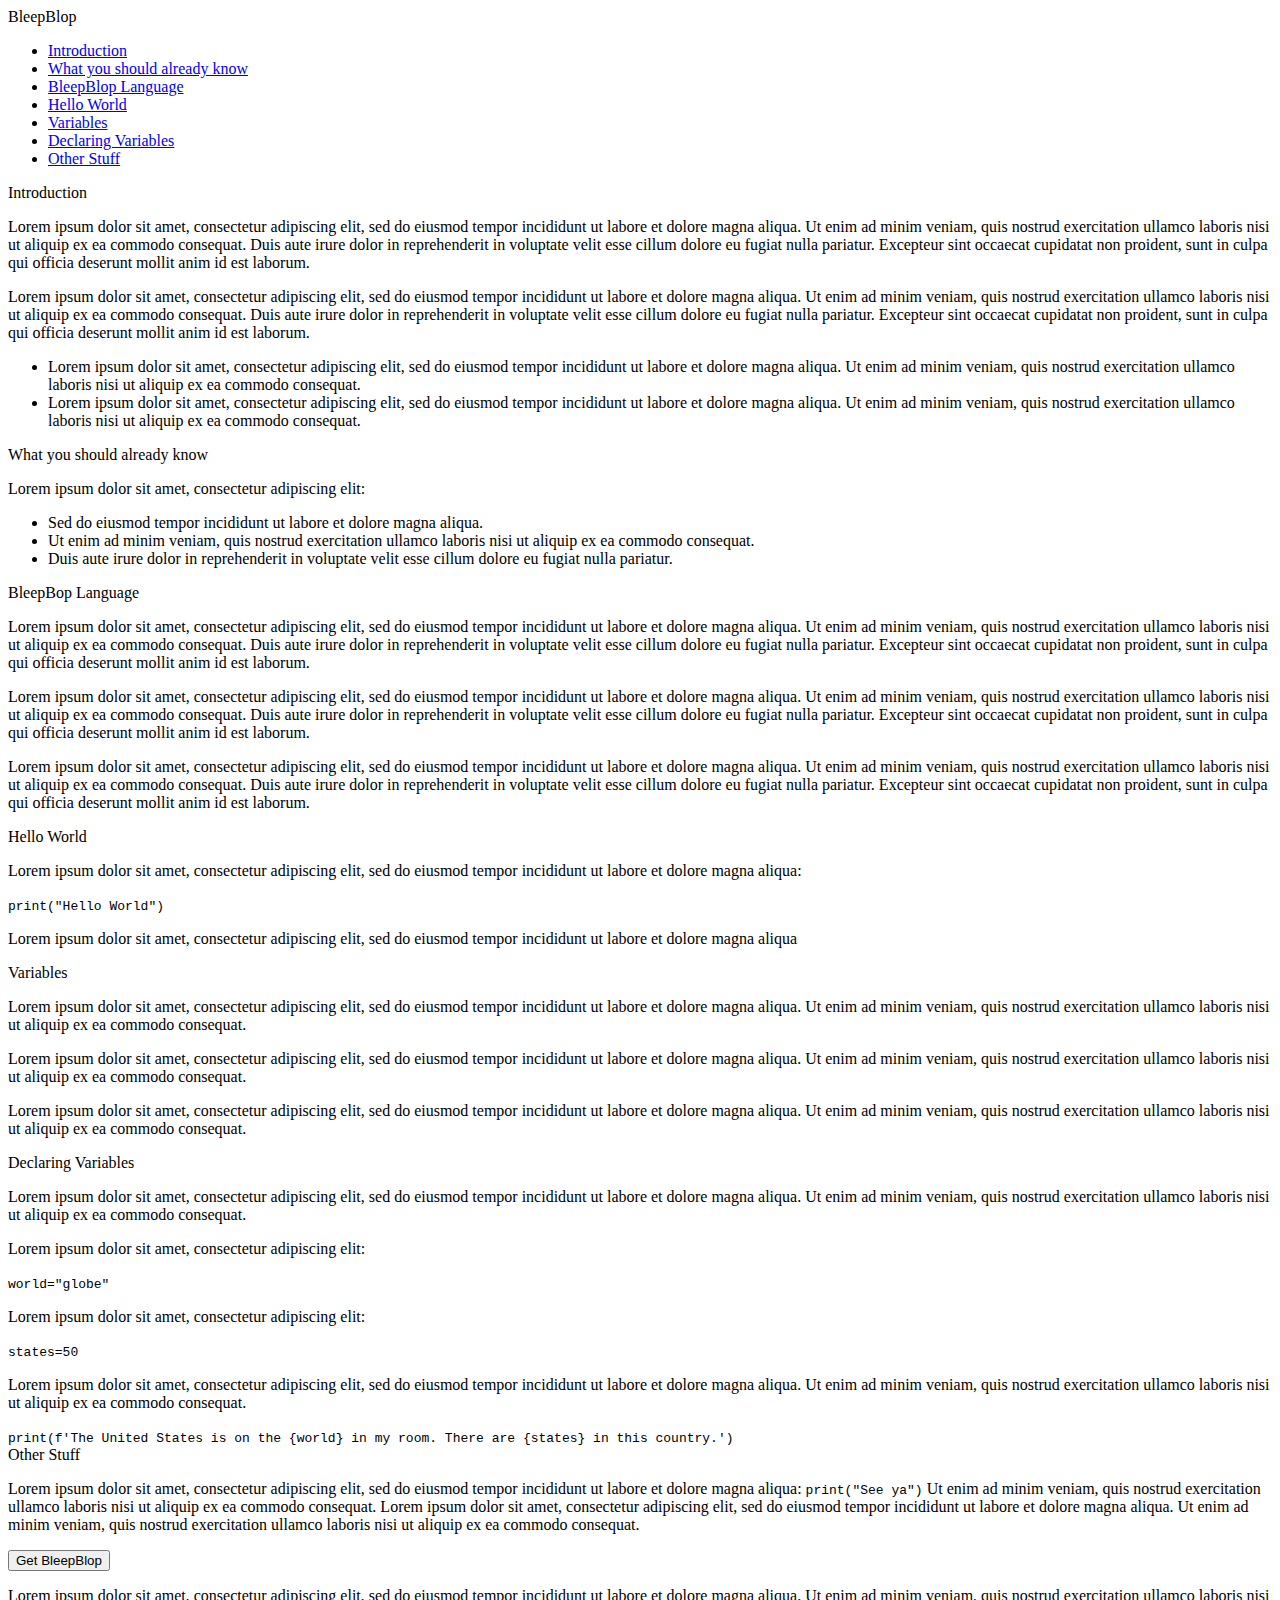
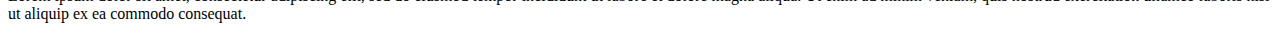
==== index.html @ af8b79f4 "Renamed html and css files to index.html and style.css" ====
<!DOCTYPE html>
<html lang="en">
<head>
    <meta charset="UTF-8">
    <meta http-equiv="X-UA-Compatible" content="IE=edge">
    <meta name="viewport" content="width=device-width, initial-scale=1.0">
    <link rel="stylesheet" href="tstyle.css">
    <title>Document</title>
</head>
<nav id="navbar">
    <header>BleepBlop</header>
    <ul>
      <li><a class="nav-link" href="#introduction">Introduction</a></li>
      <li><a class="nav-link" href="#what_you_should_already_know">What you should already know</a></li>
      <li><a class="nav-link" href="#BleepBlop_Language">BleepBlop Language</a></li>
      <li><a class="nav-link" href="#hello_world">Hello World</a></li>
      <li><a class="nav-link" href="#variables">Variables</a></li>
      <li><a class="nav-link" href="#declaring_variables">Declaring Variables</a></li>
      <li><a class="nav-link" href="#other_stuff">Other Stuff</a></li>
      </ul>
      </nav>
  <main id="main-doc">
    <section class="main-section" id="introduction">
      <header>Introduction</header>
      <article>
        <p>
          Lorem ipsum dolor sit amet, consectetur adipiscing elit, sed do eiusmod tempor incididunt ut labore et dolore magna aliqua. Ut enim ad minim veniam, quis nostrud exercitation ullamco laboris nisi ut aliquip ex ea commodo consequat. Duis aute irure dolor in reprehenderit in voluptate velit esse cillum dolore eu fugiat nulla pariatur. Excepteur sint occaecat cupidatat non proident, sunt in culpa qui officia deserunt mollit anim id est laborum.
        </p>
        <p>
          Lorem ipsum dolor sit amet, consectetur adipiscing elit, sed do eiusmod tempor incididunt ut labore et dolore magna aliqua. Ut enim ad minim veniam, quis nostrud exercitation ullamco laboris nisi ut aliquip ex ea commodo consequat. Duis aute irure dolor in reprehenderit in voluptate velit esse cillum dolore eu fugiat nulla pariatur. Excepteur sint occaecat cupidatat non proident, sunt in culpa qui officia deserunt mollit anim id est laborum.
        </p>
        <ul>
        <li>
          Lorem ipsum dolor sit amet, consectetur adipiscing elit, sed do eiusmod tempor incididunt ut labore et dolore magna aliqua. Ut enim ad minim veniam, quis nostrud exercitation ullamco laboris nisi ut aliquip ex ea commodo consequat.
        </li>
          <li>
            Lorem ipsum dolor sit amet, consectetur adipiscing elit, sed do eiusmod tempor incididunt ut labore et dolore magna aliqua. Ut enim ad minim veniam, quis nostrud exercitation ullamco laboris nisi ut aliquip ex ea commodo consequat.
          </li>
        </ul>
      </article>
    </section>
    <section class="main-section" id="what_you_should_already_know">
      <header>What you should already know</header>
      <article>
        <p>
          Lorem ipsum dolor sit amet, consectetur adipiscing elit:
          <ul>
            <li>
              Sed do eiusmod tempor incididunt ut labore et dolore magna aliqua. 
            </li>
            <li>
              Ut enim ad minim veniam, quis nostrud exercitation ullamco laboris nisi ut aliquip ex ea commodo consequat. 
            </li>
            <li>
            Duis aute irure dolor in reprehenderit in voluptate velit esse cillum dolore eu fugiat nulla pariatur. 
            </li>
            </ul>
      </article>
    </section>
    <section class="main-section" id="BleepBlop_Language">
      <header>BleepBop Language</header>
      <article>
        <p>
            Lorem ipsum dolor sit amet, consectetur adipiscing elit, sed do eiusmod tempor incididunt ut labore et dolore magna aliqua. Ut enim ad minim veniam, quis nostrud exercitation ullamco laboris nisi ut aliquip ex ea commodo consequat. Duis aute irure dolor in reprehenderit in voluptate velit esse cillum dolore eu fugiat nulla pariatur. Excepteur sint occaecat cupidatat non proident, sunt in culpa qui officia deserunt mollit anim id est laborum.
        </p>
        <p>
          Lorem ipsum dolor sit amet, consectetur adipiscing elit, sed do eiusmod tempor incididunt ut labore et dolore magna aliqua. Ut enim ad minim veniam, quis nostrud exercitation ullamco laboris nisi ut aliquip ex ea commodo consequat. Duis aute irure dolor in reprehenderit in voluptate velit esse cillum dolore eu fugiat nulla pariatur. Excepteur sint occaecat cupidatat non proident, sunt in culpa qui officia deserunt mollit anim id est laborum.
        </p>
        <p>
          Lorem ipsum dolor sit amet, consectetur adipiscing elit, sed do eiusmod tempor incididunt ut labore et dolore magna aliqua. Ut enim ad minim veniam, quis nostrud exercitation ullamco laboris nisi ut aliquip ex ea commodo consequat. Duis aute irure dolor in reprehenderit in voluptate velit esse cillum dolore eu fugiat nulla pariatur. Excepteur sint occaecat cupidatat non proident, sunt in culpa qui officia deserunt mollit anim id est laborum.
        </p>
      </article>
    </section>
    <section class="main-section" id="hello_world">
      <header>Hello World</header>
      <article>
        <p>
        Lorem ipsum dolor sit amet, consectetur adipiscing elit, sed do eiusmod tempor incididunt ut labore et dolore magna aliqua:
        </p>
        <code>print("Hello World")</code>
        <p>
        Lorem ipsum dolor sit amet, consectetur adipiscing elit, sed do eiusmod tempor incididunt ut labore et dolore magna aliqua
        </p>
      </article>
    </section>
    <section class="main-section" id="variables">
      <header>Variables</header>
      <article>
      <p>
        Lorem ipsum dolor sit amet, consectetur adipiscing elit, sed do eiusmod tempor incididunt ut labore et dolore magna aliqua. Ut enim ad minim veniam, quis nostrud exercitation ullamco laboris nisi ut aliquip ex ea commodo consequat.
      </p>
      <p>
        Lorem ipsum dolor sit amet, consectetur adipiscing elit, sed do eiusmod tempor incididunt ut labore et dolore magna aliqua. Ut enim ad minim veniam, quis nostrud exercitation ullamco laboris nisi ut aliquip ex ea commodo consequat.
      </p>
      <p>
        Lorem ipsum dolor sit amet, consectetur adipiscing elit, sed do eiusmod tempor incididunt ut labore et dolore magna aliqua. Ut enim ad minim veniam, quis nostrud exercitation ullamco laboris nisi ut aliquip ex ea commodo consequat.
      </p>
        </article>
    </section>
    <section class="main-section" id="declaring_variables">
        <header>Declaring Variables</header>
      <article>
        <p>
        Lorem ipsum dolor sit amet, consectetur adipiscing elit, sed do eiusmod tempor incididunt ut labore et dolore magna aliqua. Ut enim ad minim veniam, quis nostrud exercitation ullamco laboris nisi ut aliquip ex ea commodo consequat.
        </p>
        <p>Lorem ipsum dolor sit amet, consectetur adipiscing elit:</p>
        <code>world="globe"</code>
        <p>
          Lorem ipsum dolor sit amet, consectetur adipiscing elit:</p>
        <code>states=50</code>
        <p>
          Lorem ipsum dolor sit amet, consectetur adipiscing elit, sed do eiusmod tempor incididunt ut labore et dolore magna aliqua. Ut enim ad minim veniam, quis nostrud exercitation ullamco laboris nisi ut aliquip ex ea commodo consequat.
        </p>
        <code>print(f'The United States is on the {world} in my room. There are {states} in this country.')</code>
      </article>
    </section>
    <section class="main-section" id="other_stuff">
      <header>Other Stuff</header>
      <article>
        <p>
        Lorem ipsum dolor sit amet, consectetur adipiscing elit, sed do eiusmod tempor incididunt ut labore et dolore magna aliqua: <code>print("See ya")</code> Ut enim ad minim veniam, quis nostrud exercitation ullamco laboris nisi ut aliquip ex ea commodo consequat. Lorem ipsum dolor sit amet, consectetur adipiscing elit, sed do eiusmod tempor incididunt ut labore et dolore magna aliqua. Ut enim ad minim veniam, quis nostrud exercitation ullamco laboris nisi ut aliquip ex ea commodo consequat.
        </p>
        <button id="button">Get BleepBlop</button>
        <p>
          Lorem ipsum dolor sit amet, consectetur adipiscing elit, sed do eiusmod tempor incididunt ut labore et dolore magna aliqua. Ut enim ad minim veniam, quis nostrud exercitation ullamco laboris nisi ut aliquip ex ea commodo consequat.
        </p>
      </article>
    </section>
  </main>
</html>
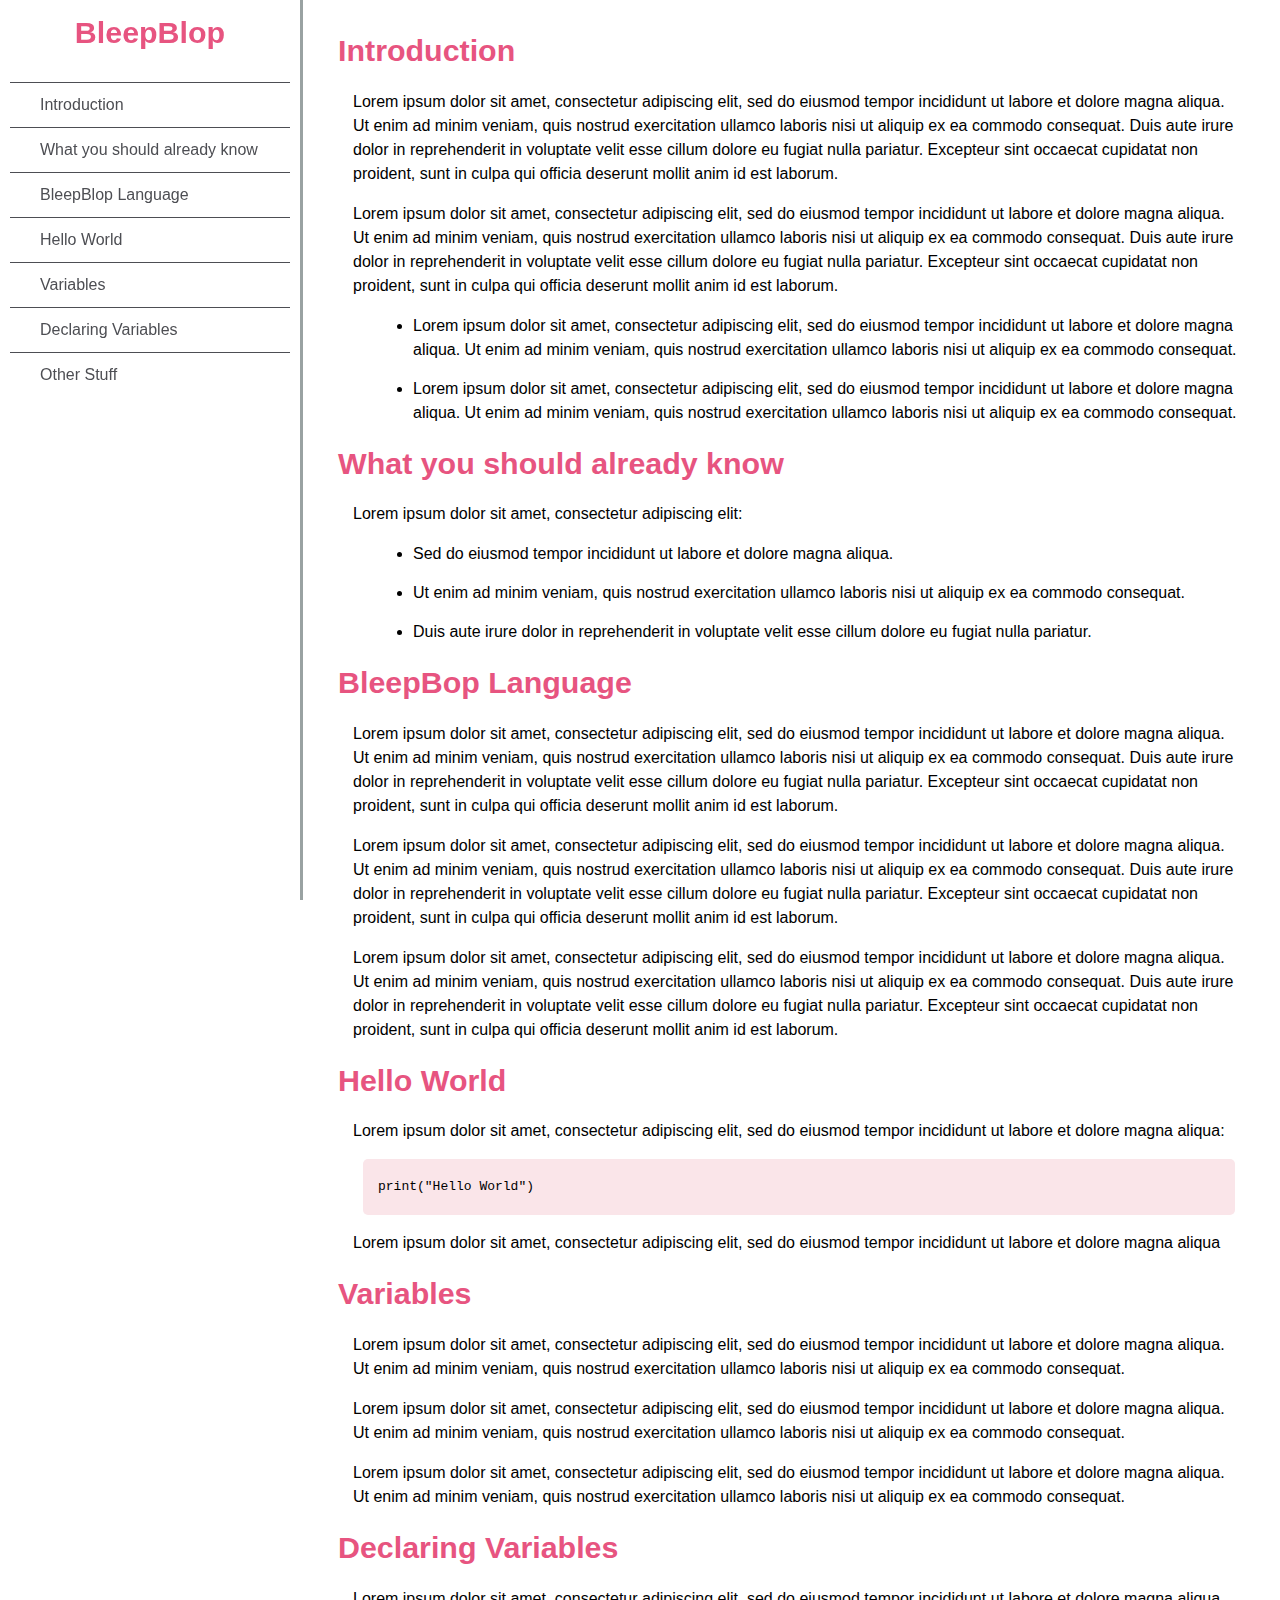
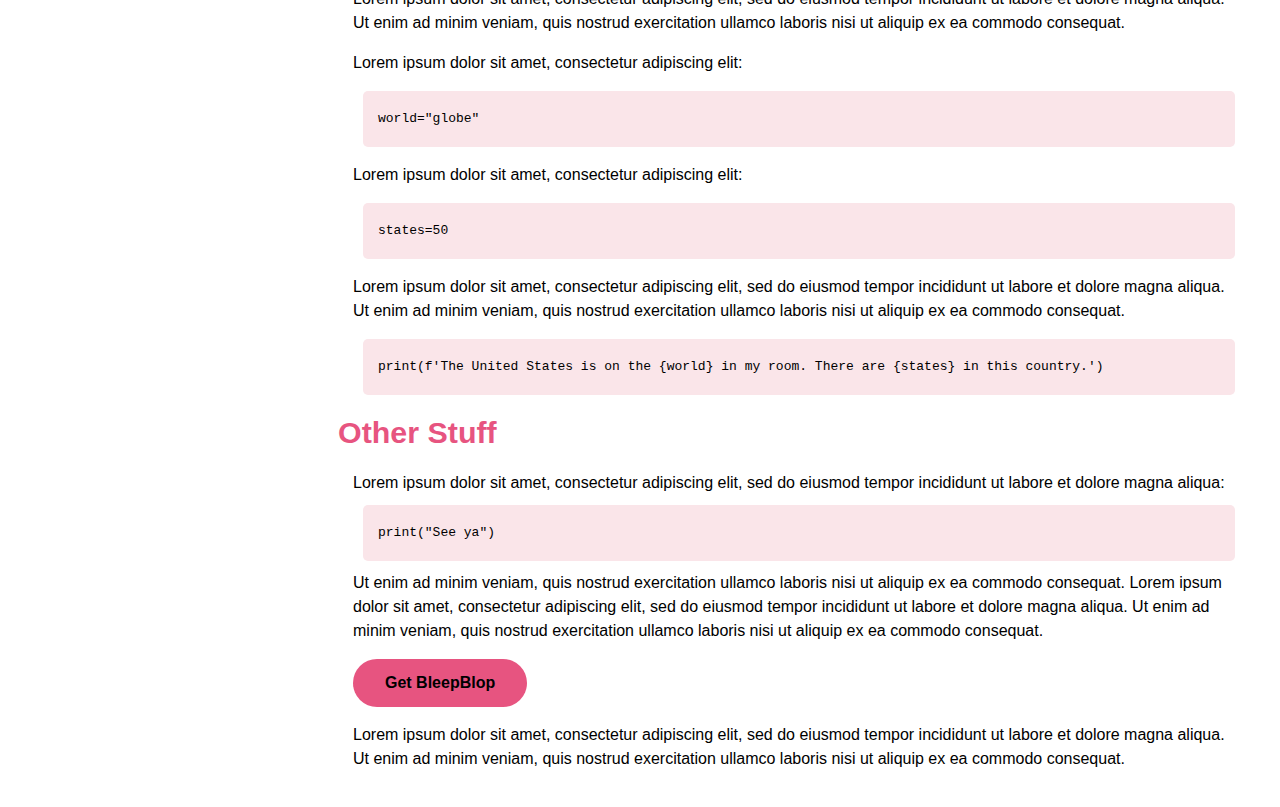
==== commit 402c43dc: "Fixed typo in linking CSS stylesheet on html file" ====
--- a/index.html
+++ b/index.html
@@ -4,7 +4,7 @@
     <meta charset="UTF-8">
     <meta http-equiv="X-UA-Compatible" content="IE=edge">
     <meta name="viewport" content="width=device-width, initial-scale=1.0">
-    <link rel="stylesheet" href="tstyle.css">
+    <link rel="stylesheet" href="style.css">
     <title>Document</title>
 </head>
 <nav id="navbar">
--- a/style.css
+++ b/style.css
@@ -0,0 +1,112 @@
+html,
+body {
+  min-width: 290px;
+  color: black;
+  background-color: #ffffff;
+  font-family: 'Open Sans', Arial, sans-serif;
+  line-height: 1.5;
+}
+
+#navbar {
+  position: fixed;
+  min-width: 300px;
+  top: 0px;
+  left: 0px;
+  width: 300px;
+  height: 100%;
+  border-right: solid;
+  border-color: rgba(0, 22, 22, 0.4);
+}
+
+header {
+  color: #e75480;
+  margin: 10px;
+  text-align: center;
+  font-size: 1.9em;
+  font-weight: bolder;
+}
+
+#main-doc header {
+  text-align: left;
+  margin: 0px;
+}
+
+#navbar ul {
+  height: 88%;
+  padding: 10px;
+  overflow-x: hidden;
+  overflow-y: auto;
+}
+
+#navbar li {
+  color: #4d4e53;
+  border-top: 1px solid;
+  list-style: none;
+  position: relative;
+  width: 100%;
+}
+
+#navbar a {
+  display: block;
+  padding: 10px 30px;
+  color: #4d4e53;
+  text-decoration: none;
+  cursor: pointer;
+}
+
+.nav-link:hover {
+  background-color: #f5dbe0;
+}
+
+#main-doc {
+  position: absolute;
+  margin-left: 310px;
+  padding: 20px;
+  margin-bottom: 110px;
+}
+
+section article {
+  color: black;
+  margin: 15px;
+  font-size: 1em;
+}
+
+section li {
+  margin: 15px 0px 0px 20px;
+}
+
+code {
+  display: block;
+  text-align: left;
+  white-space: pre-line;
+  position: relative;
+  word-break: normal;
+  word-wrap: normal;
+  line-height: 2;
+  background-color: #fae5e9;
+  padding: 15px;
+  margin: 10px;
+  border-radius: 5px;
+}
+
+button {
+  background-color: #e75480;
+  border: none;
+  color: black;
+  padding: 15px 32px;
+  text-align: center;
+  text-decoration: none;
+  display: inline-block;
+  font-size: 16px;
+  font-weight: bold;
+  border-radius: 50px;
+}
+@media only screen and (max-width: 815px) {
+  /* mobile phone: */
+  #navbar ul {
+    border: 1px solid;
+    height: 207px;
+  }
+
+  
+  